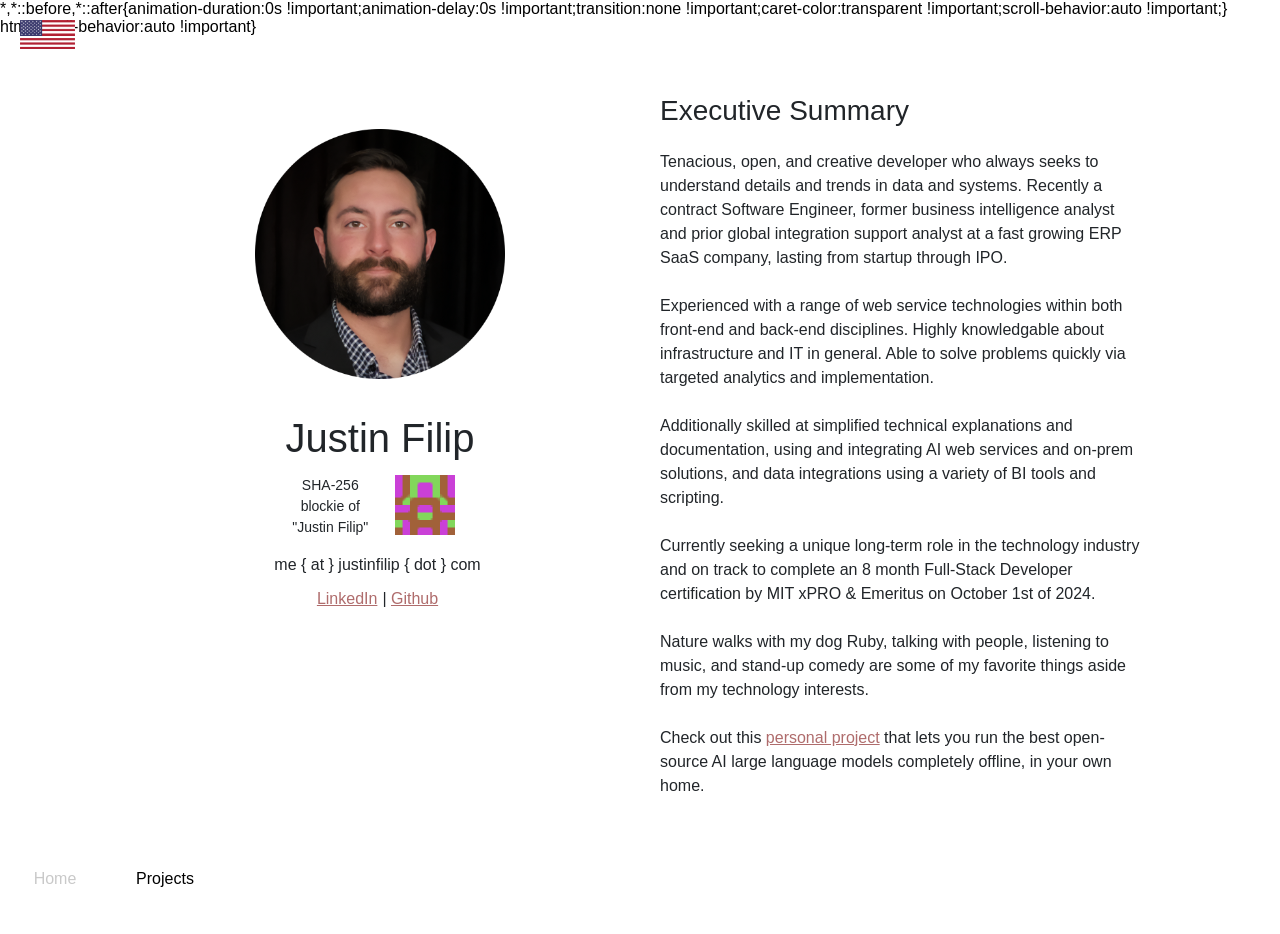
==== index.html @ 70824ab7 "Content update" ====
<!DOCTYPE html>
<head>

  <meta charset="UTF-8">
  <meta name="viewport" content="width=device-width, initial-scale=1.0">
  <title style="display: none;">Justin Filip's Portfolio</title>
  <link href="style.css" rel="stylesheet" type="text/css"/>
  <link href="https://cdn.jsdelivr.net/npm/bootstrap@5.3.3/dist/css/bootstrap.min.css" rel="stylesheet" integrity="sha384-QWTKZyjpPEjISv5WaRU9OFeRpok6YctnYmDr5pNlyT2bRjXh0JMhjY6hW+ALEwIH" crossorigin="anonymous">
</head>

<html>

  <body>
    <img class="usa" src="usa.png"></img>

    <div id="grid" class="grid">

      <div id="profile" class="profile">
        <center>
          <img class="profile-image" src="./me.png"></img>

          <div>
            <h1 class="name">Justin Filip</h1>

            <p class="blockie-text">SHA-256 blockie of "Justin Filip"</p>
            <img class="blockie" src="[data-uri]"></img>
          </div>
          
          <div class="profile-links-container">
            me { at } justinfilip { dot } com
          </div>
          <div class="profile-links-container">
            <a class="profile-link" href="https://www.linkedin.com/in/justin-filip/">LinkedIn</a><p style="display: inline-block; margin-left: 5px;"> | </p>
            <a class="profile-link" href="https://github.com/justinfilip">Github</a>
          </div>

        </center>
      </div>

      <div id="home" class="details-active">
        <h3>Executive Summary</h3>
        <p> Tenacious, open, and creative developer who always seeks to understand details and trends in data and systems. Recently a contract Software Engineer, former business intelligence analyst and prior global integration support analyst at a fast growing ERP SaaS company, lasting from startup through IPO.
                        
        </br></br>
        Experienced with a range of web service technologies within both front-end and back-end disciplines. Highly knowledgable about infrastructure and IT in general. Able to solve problems quickly via targeted analytics and implementation.
        
        </br></br>
        Additionally skilled at simplified technical explanations and documentation, using and integrating AI web services and on-prem solutions, and data integrations using a variety of BI tools and scripting.
        
        </br></br>
        Currently seeking a unique long-term role in the technology industry and on track to complete an 8 month Full-Stack Developer certification by MIT xPRO & Emeritus on October 1st of 2024.
    
        </br></br>Nature walks with my dog Ruby, talking with people, listening to music, and stand-up comedy are some of my favorite things aside from my technology interests.
        
        </br></br>
        Check out this <u style="display: inline-block; color: #af6c6c;" onclick="window.location.href='https://github.com/justinfilip/gpt-threads';">personal project</u> that lets you run the best open-source AI large language models completely offline, in your own home.
        
        </p>
      </div>

      <div id="projects" class="details-inactive">
        <h3>Projects</h3>
        <a class="profile-link" href="https://justinfilip.github.io/PacMen-Exercise/">PacMen Exercise</a><p> Generate animated PacMen and watch them move around the page.</p>
        <a class="profile-link" href="https://justinfilip.github.io/Eye-Exercise/">Eye Exercise</a><p> Mouse tracking and programmatic element positioning.</p>
        <a class="profile-link" href="https://github.com/justinfilip/Real-Time-Bus-Tracking">Real Time Bus Tracking</a><p> Real-time locations of buses en route between MIT and Harvard.</p>
        <a class="profile-link" href="https://justinfilip.github.io/pages/rotateMatrix/index.html">A demonstration of matrix rotation</a><p> A demonstration of matrix rotation by transposition and swapping columns, displyaed in a UI.</p>
        <a class="profile-link" href="https://justinfilip.github.io/pages/a-quick-game/index.html">A quick game</a><p> A quick, slightly frustrating game. Meant to be played with a mouse. Click the numbered circles!</p>
        <a class="profile-link" href="https://justinfilip.github.io/pages/byzantine-generals/index.html">A simple page</a><p> A simple web page including an overview of the Byzantine Generals problem as content.</p>
      </div>

    </div>

    <nav class="navbar fixed-bottom navbar-expand-lg navbar-alt">
      <div id="homeButton" class="nav-button button-selected">Home</div>
      <div id="projectsButton" class="nav-button">Projects</div>
    </nav>

    <script src="https://cdn.jsdelivr.net/npm/bootstrap@5.3.3/dist/js/bootstrap.bundle.min.js" integrity="sha384-YvpcrYf0tY3lHB60NNkmXc5s9fDVZLESaAA55NDzOxhy9GkcIdslK1eN7N6jIeHz" crossorigin="anonymous"></script>
    <script src="main.js"></script>
  </body>

    
</html>
---- style.css ----
* {
    display: block;
    box-sizing: border-box;
    font-family: Helvetica, Arial, sans-serif;
}

html {
    width: 100%;
    height: auto;
    scrollbar-width: none;   
}

body {
    padding: 3%;
    padding-bottom: 100px;
}

u {
    color: #0963fd;
}

h3 {
    padding-bottom: 14px;
}

a {
    color: #af6c6c;
}

.usa {
    position: absolute;
    width: 55px;
    left: 0;
    top: 0;
    margin-left: 20px;
    margin-top: 20px;
}

.grid {
    display: grid;
    grid-gap: 0px;
    grid-template-columns: repeat(3, 1fr);
    grid-template-rows: repeat(1, 1fr);
    display: flex;
    flex-wrap: wrap;
    justify-content: center;
}

.profile {
    width: 100%;
    max-width: 500px;
    margin: 10px;
    padding: 10px;
    vertical-align: top;
    /* border: 1px solid #ff0000; */
}

.details-active {
    width: 100%;
    max-width: 500px;
    margin: 10px;
    padding: 10px;
    vertical-align: top;
    /* border: 1px solid #ff0000; */
}

.details-inactive {
    width: 100%;
    max-width: 500px;
    margin: 10px;
    padding: 10px;
    vertical-align: top;
    /* border: 1px solid #ff0000; */
    display: none;
}

.profile-image {
    width: 250px;
    margin: 35px;
}

.profile-links-container {
    margin-top: 10px;
    margin-left: -5px;
}

.profile-link {
    display: inline-block;
    color: #af6c6c;
}

.name {
    font-size: 40px;
}

.blockie {
    display: inline-block;
    height: 60px;
    vertical-align: top;
    margin: 5px;
}

.blockie-text {
    display: inline-block;
    width: 100px;
    font-size: 14px;
    text-align: center;
    overflow-wrap: normal;
    vertical-align: top;
    margin: 5px;
    margin-left: -20px;
}

.navbar-alt {
    background-color: #ffffff;
}

.nav-button {
    color:#000000;
    display: inline-block;
    height: 25px;
    width: 70px;
    margin-left: 20px;
    margin-right: 20px;
    text-align: center;
}

.button-selected {
    color:#c9c9c9;
    display: inline-block;
    height: 25px;
    width: 70px;
    margin-left: 20px;
    margin-right: 20px;
    text-align: center;
}
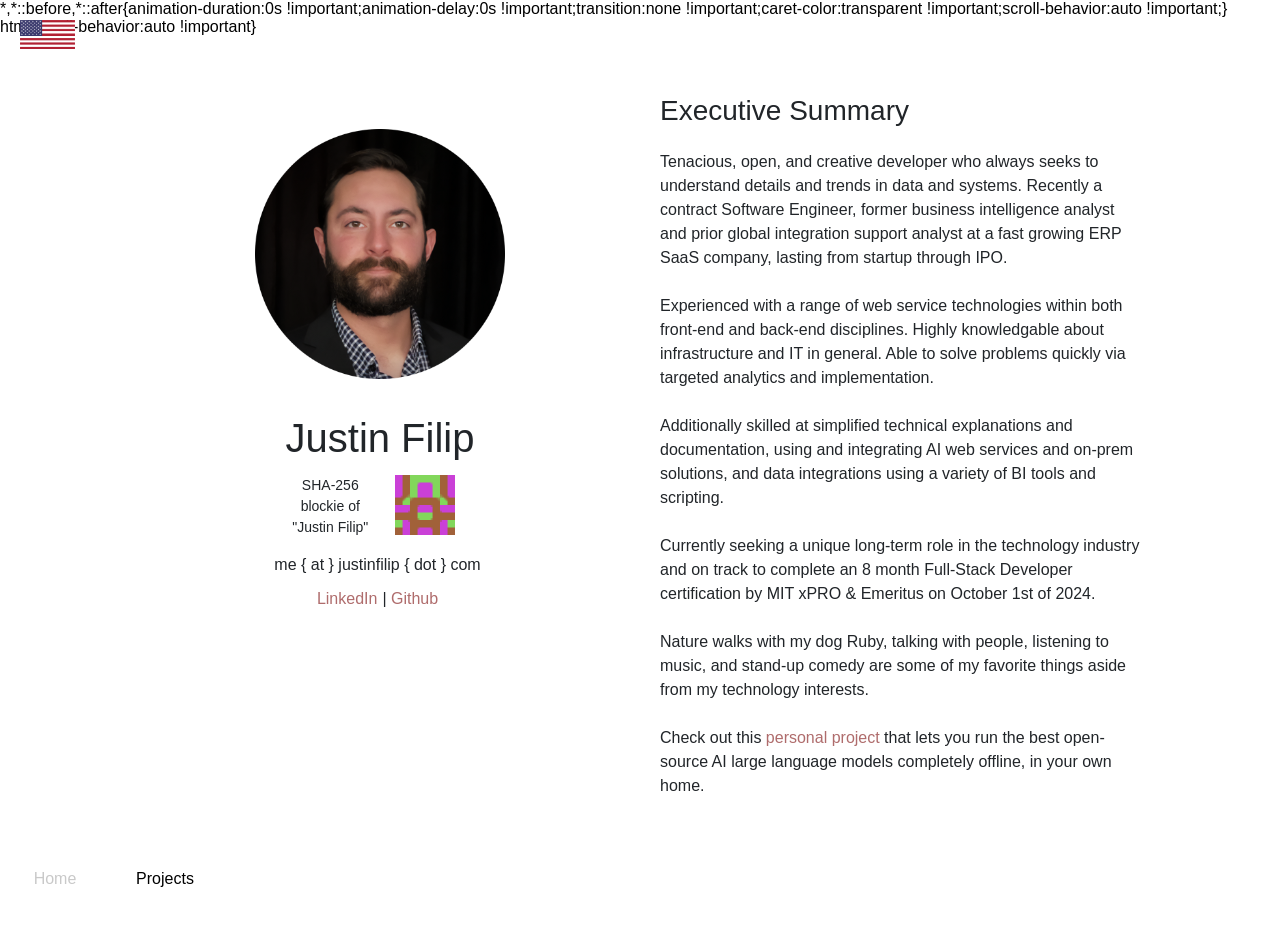
==== commit fd341175: "Content update" ====
--- a/index.html
+++ b/index.html
@@ -1,20 +1,18 @@
 <!DOCTYPE html>
 <head>
-
   <meta charset="UTF-8">
   <meta name="viewport" content="width=device-width, initial-scale=1.0">
+  <link rel="icon" type="image/png" href="favicon.png"></link>
   <title style="display: none;">Justin Filip's Portfolio</title>
-  <link href="style.css" rel="stylesheet" type="text/css"/>
+  <link href="styles.css" rel="stylesheet" type="text/css"/>
   <link href="https://cdn.jsdelivr.net/npm/bootstrap@5.3.3/dist/css/bootstrap.min.css" rel="stylesheet" integrity="sha384-QWTKZyjpPEjISv5WaRU9OFeRpok6YctnYmDr5pNlyT2bRjXh0JMhjY6hW+ALEwIH" crossorigin="anonymous">
 </head>
 
 <html>
-
   <body>
     <img class="usa" src="usa.png"></img>
 
     <div id="grid" class="grid">
-
       <div id="profile" class="profile">
         <center>
           <img class="profile-image" src="./me.png"></img>
@@ -29,9 +27,10 @@
           <div class="profile-links-container">
             me { at } justinfilip { dot } com
           </div>
+
           <div class="profile-links-container">
-            <a class="profile-link" href="https://www.linkedin.com/in/justin-filip/">LinkedIn</a><p style="display: inline-block; margin-left: 5px;"> | </p>
-            <a class="profile-link" href="https://github.com/justinfilip">Github</a>
+            <a class="profile-link" href="https://www.linkedin.com/in/justin-filip/" target=”_blank”>LinkedIn</a><p style="display: inline-block; margin-left: 5px;"> | </p>
+            <a class="profile-link" href="https://github.com/justinfilip" target=”_blank”>Github</a>
           </div>
 
         </center>
@@ -53,19 +52,48 @@
         </br></br>Nature walks with my dog Ruby, talking with people, listening to music, and stand-up comedy are some of my favorite things aside from my technology interests.
         
         </br></br>
-        Check out this <u style="display: inline-block; color: #af6c6c;" onclick="window.location.href='https://github.com/justinfilip/gpt-threads';">personal project</u> that lets you run the best open-source AI large language models completely offline, in your own home.
+        Check out this <a style="display: inline-block; color: #af6c6c; text-decoration: none;" href="https://github.com/justinfilip/gpt-threads" target=”_blank”>personal project</a> that lets you run the best open-source AI large language models completely offline, in your own home.
         
         </p>
       </div>
 
       <div id="projects" class="details-inactive">
         <h3>Projects</h3>
-        <a class="profile-link" href="https://justinfilip.github.io/PacMen-Exercise/">PacMen Exercise</a><p> Generate animated PacMen and watch them move around the page.</p>
-        <a class="profile-link" href="https://justinfilip.github.io/Eye-Exercise/">Eye Exercise</a><p> Mouse tracking and programmatic element positioning.</p>
-        <a class="profile-link" href="https://github.com/justinfilip/Real-Time-Bus-Tracking">Real Time Bus Tracking</a><p> Real-time locations of buses en route between MIT and Harvard.</p>
-        <a class="profile-link" href="https://justinfilip.github.io/pages/rotateMatrix/index.html">A demonstration of matrix rotation</a><p> A demonstration of matrix rotation by transposition and swapping columns, displyaed in a UI.</p>
-        <a class="profile-link" href="https://justinfilip.github.io/pages/a-quick-game/index.html">A quick game</a><p> A quick, slightly frustrating game. Meant to be played with a mouse. Click the numbered circles!</p>
-        <a class="profile-link" href="https://justinfilip.github.io/pages/byzantine-generals/index.html">A simple page</a><p> A simple web page including an overview of the Byzantine Generals problem as content.</p>
+
+        <a class="profile-link" href="https://github.com/justinfilip/gpt-threads" target=”_blank”>gpt-threads</a>
+        <p style="display: inline-block; margin-left: 5px;"></br></p>
+        <p> An open-source AI app | running mixtral 8x7B / llama.cpp | single-layer threads interface | multi-user | private | offline capable</p>
+
+        <a class="profile-link" href="https://justinfilip.github.io/PacMen-Exercise/" target=”_blank”>PacMen Exercise</a>
+        <p style="display: inline-block; margin-left: 5px;"> | </p>
+        <a class="profile-link" href="https://github.com/justinfilip/PacMen-Exercise" target=”_blank”>Github Repo</a>
+        <p> Generate animated PacMen and watch them move around the page.</p>
+
+        <a class="profile-link" href="https://justinfilip.github.io/Eye-Exercise/" target=”_blank”>Eye Exercise</a>
+        <p style="display: inline-block; margin-left: 5px;"> | </p>
+        <a class="profile-link" href="https://github.com/justinfilip/Eye-Exercise" target=”_blank”>Github Repo</a>
+        <p> Mouse tracking and programmatic element positioning.</p>
+
+        <a class="profile-link" href="https://github.com/justinfilip/Real-Time-Bus-Tracking" target=”_blank”>Real Time Bus Tracking</a>
+        <p style="display: inline-block; margin-left: 5px;"> | </p>
+        <a class="profile-link" href="https://www.youtube.com/watch?v=16GIgTOt1n8" target=”_blank”>YouTube</a>
+        <p> Real-time locations of buses en route between MIT and Harvard.</p>
+        
+        <a class="profile-link" href="https://justinfilip.github.io/pages/rotateMatrix/index.html" target=”_blank”>A demonstration of matrix rotation</a>
+        <p style="display: inline-block; margin-left: 5px;"> | </p>
+        <a class="profile-link" href="https://github.com/justinfilip/justinfilip.github.io/tree/main/pages/rotateMatrix" target=”_blank”>Github Repo</a>
+        <p> A demonstration of matrix rotation by transposition and swapping columns, displyaed in a UI.</p>
+        
+        <a class="profile-link" href="https://justinfilip.github.io/pages/a-quick-game/index.html" target=”_blank”>A quick game</a>
+        <p style="display: inline-block; margin-left: 5px;"> | </p>
+        <a class="profile-link" href="https://github.com/justinfilip/justinfilip.github.io/tree/main/pages/a-quick-game" target=”_blank”>Github Repo</a>
+        <p> A quick, slightly frustrating game. Meant to be played with a mouse. Click the numbered circles!</p>
+        
+        <a class="profile-link" href="https://justinfilip.github.io/pages/byzantine-generals/index.html" target=”_blank”>A simple page</a>
+        <p style="display: inline-block; margin-left: 5px;"> | </p>
+        <a class="profile-link" href="https://github.com/justinfilip/justinfilip.github.io/tree/main/pages/byzantine-generals" target=”_blank”>Github Repo</a>
+        <p> A simple web page including an overview of the Byzantine Generals problem as content.</p>
+
       </div>
 
     </div>
--- a/styles.css
+++ b/styles.css
@@ -0,0 +1,126 @@
+* {
+    display: block;
+    box-sizing: border-box;
+    font-family: Helvetica, Arial, sans-serif;
+}
+
+html {
+    width: 100%;
+    height: auto;
+    scrollbar-width: none;   
+}
+
+body {
+    padding: 3%;
+    padding-bottom: 100px;
+}
+
+h3 {
+    padding-bottom: 14px;
+}
+
+.usa {
+    position: absolute;
+    width: 55px;
+    left: 0;
+    top: 0;
+    margin-left: 20px;
+    margin-top: 20px;
+}
+
+.grid {
+    display: grid;
+    grid-gap: 0px;
+    grid-template-columns: repeat(3, 1fr);
+    grid-template-rows: repeat(1, 1fr);
+    display: flex;
+    flex-wrap: wrap;
+    justify-content: center;
+}
+
+.profile {
+    width: 100%;
+    max-width: 500px;
+    margin: 10px;
+    padding: 10px;
+    vertical-align: top;
+}
+
+.details-active {
+    width: 100%;
+    max-width: 500px;
+    margin: 10px;
+    padding: 10px;
+    vertical-align: top;
+}
+
+.details-inactive {
+    width: 100%;
+    max-width: 500px;
+    margin: 10px;
+    padding: 10px;
+    vertical-align: top;
+    display: none;
+}
+
+.profile-image {
+    width: 250px;
+    margin: 35px;
+}
+
+.profile-links-container {
+    margin-top: 10px;
+    margin-left: -5px;
+}
+
+.profile-link {
+    display: inline-block;
+    color: #af6c6c;
+    text-decoration: none;
+}
+
+.name {
+    font-size: 40px;
+}
+
+.blockie {
+    display: inline-block;
+    height: 60px;
+    vertical-align: top;
+    margin: 5px;
+}
+
+.blockie-text {
+    display: inline-block;
+    width: 100px;
+    font-size: 14px;
+    text-align: center;
+    overflow-wrap: normal;
+    vertical-align: top;
+    margin: 5px;
+    margin-left: -20px;
+}
+
+.navbar-alt {
+    background-color: #ffffff;
+}
+
+.nav-button {
+    color:#000000;
+    display: inline-block;
+    height: 25px;
+    width: 70px;
+    margin-left: 20px;
+    margin-right: 20px;
+    text-align: center;
+}
+
+.button-selected {
+    color:#c9c9c9;
+    display: inline-block;
+    height: 25px;
+    width: 70px;
+    margin-left: 20px;
+    margin-right: 20px;
+    text-align: center;
+}
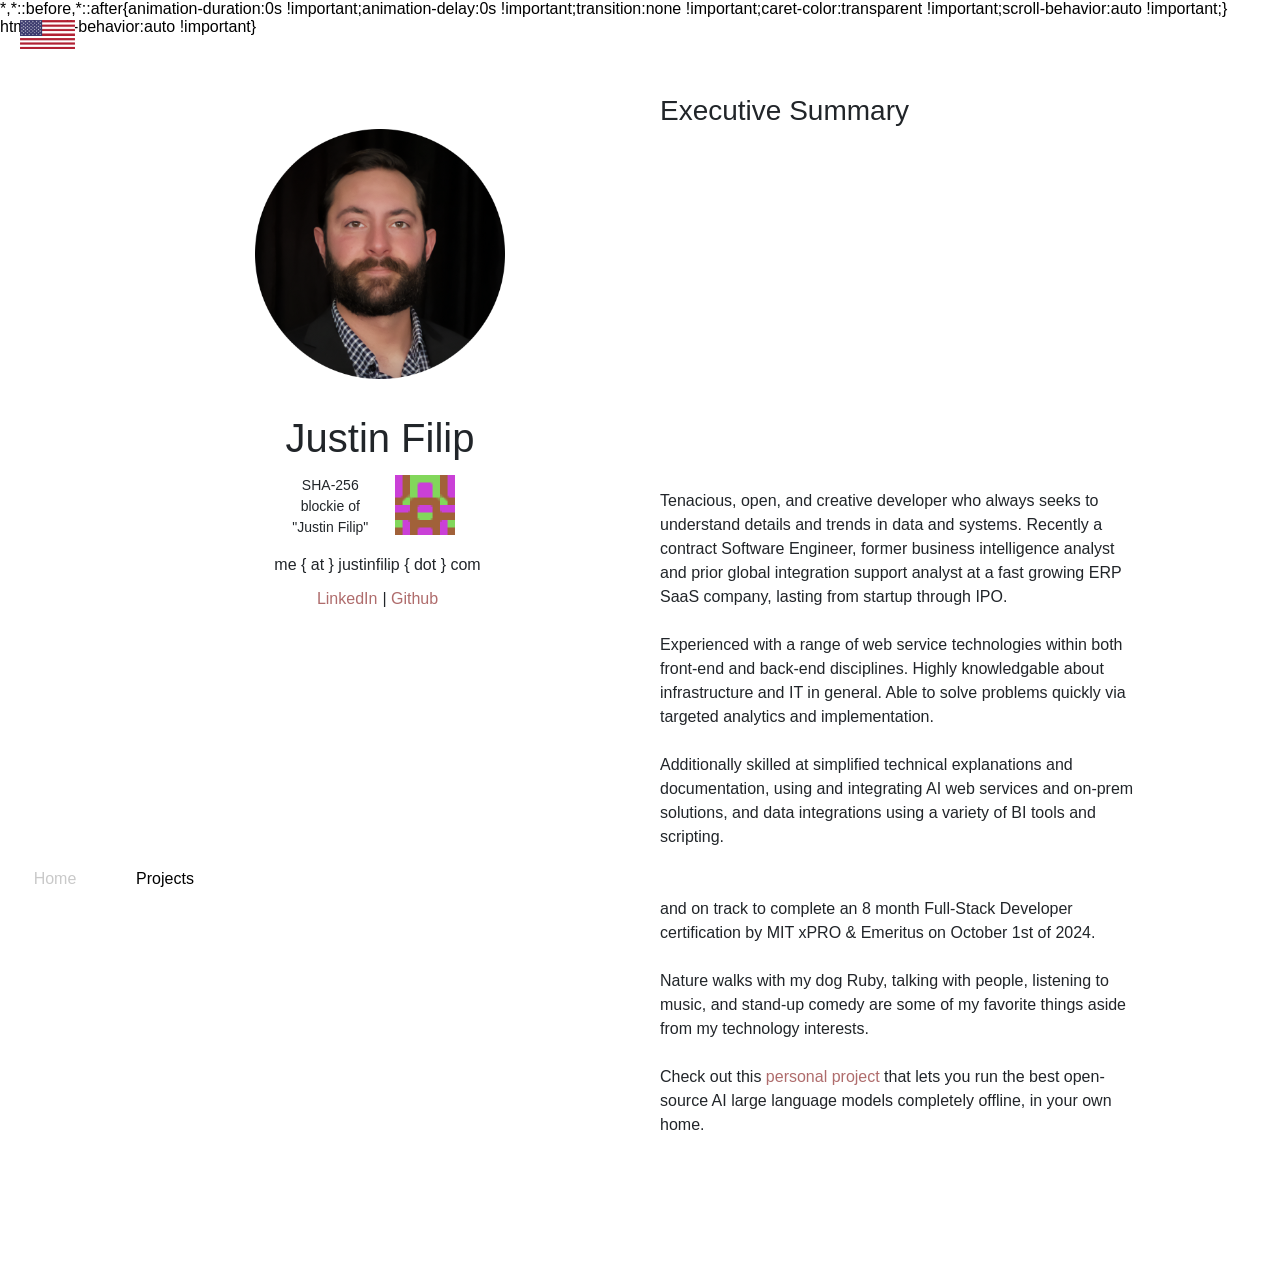
==== commit 8c73198a: "Content update" ====
--- a/index.html
+++ b/index.html
@@ -38,6 +38,10 @@
 
       <div id="home" class="details-active">
         <h3>Executive Summary</h3>
+
+        <iframe style="max-width: 100%; max-height: 315px;" width="560" height="315" src="https://www.youtube.com/embed/zbC1r2zCqxY?si=OPrFI_HX5_FnIb-Z" title="YouTube video player" frameborder="0" allow="accelerometer; autoplay; clipboard-write; encrypted-media; gyroscope; picture-in-picture; web-share" referrerpolicy="strict-origin-when-cross-origin" allowfullscreen></iframe>
+
+        </br>
         <p> Tenacious, open, and creative developer who always seeks to understand details and trends in data and systems. Recently a contract Software Engineer, former business intelligence analyst and prior global integration support analyst at a fast growing ERP SaaS company, lasting from startup through IPO.
                         
         </br></br>
